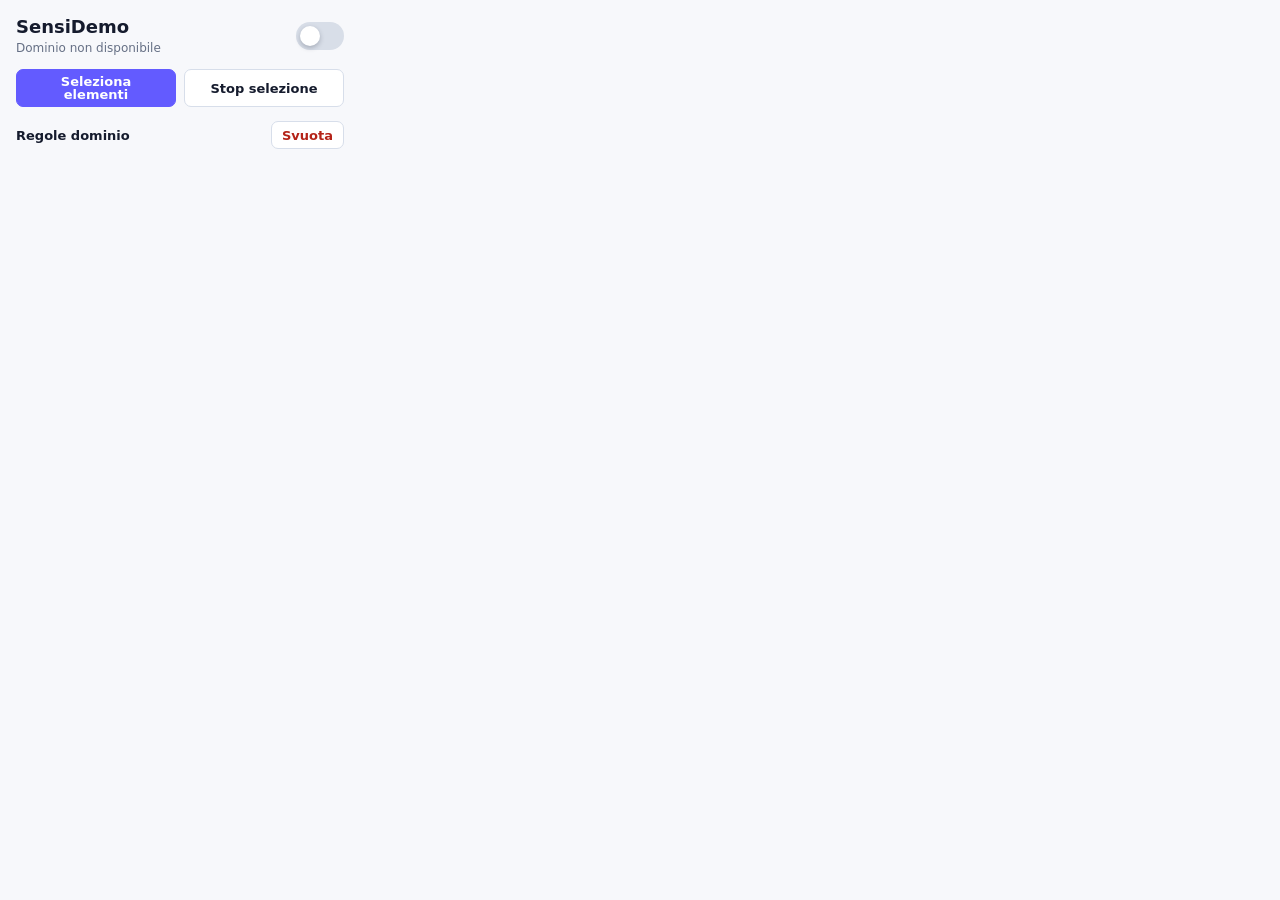
==== src/popup.html @ 9ad803c6 "Initial SensiDemo release" ====
<!doctype html>
<html lang="it">
  <head>
    <meta charset="utf-8">
    <meta name="viewport" content="width=device-width, initial-scale=1">
    <title>SensiDemo</title>
    <link rel="stylesheet" href="popup.css">
  </head>
  <body>
    <main class="shell">
      <header class="header">
        <div>
          <h1>SensiDemo</h1>
          <p id="domain">Dominio non disponibile</p>
        </div>
        <label class="switch" title="Attiva o disattiva il blur nella tab corrente">
          <input id="enabledToggle" type="checkbox">
          <span></span>
        </label>
      </header>

      <section class="actions">
        <button id="selectButton" class="primary" type="button">Seleziona elementi</button>
        <button id="stopSelectButton" type="button">Stop selezione</button>
      </section>

      <p id="status" class="status" role="status"></p>

      <section class="rules">
        <div class="rules__header">
          <h2>Regole dominio</h2>
          <button id="clearButton" type="button">Svuota</button>
        </div>
        <div id="ruleList" class="rule-list"></div>
      </section>
    </main>

    <script src="popup.js"></script>
  </body>
</html>
---- src/popup.css ----
:root {
  color-scheme: light;
  font-family: Inter, ui-sans-serif, system-ui, -apple-system, BlinkMacSystemFont, "Segoe UI", sans-serif;
}

* {
  box-sizing: border-box;
}

body {
  width: 360px;
  margin: 0;
  background: #f7f8fb;
  color: #151b2d;
}

button {
  border: 1px solid #d7deea;
  border-radius: 7px;
  background: #ffffff;
  color: #151b2d;
  cursor: pointer;
  font: 600 13px/1 Inter, ui-sans-serif, system-ui, sans-serif;
}

button:hover {
  border-color: #635bff;
}

.shell {
  display: flex;
  flex-direction: column;
  gap: 14px;
  padding: 16px;
}

.header {
  display: flex;
  align-items: center;
  justify-content: space-between;
  gap: 16px;
}

h1,
h2,
p {
  margin: 0;
}

h1 {
  font-size: 18px;
  letter-spacing: 0;
}

h2 {
  font-size: 13px;
}

#domain {
  margin-top: 4px;
  color: #667085;
  font-size: 12px;
  word-break: break-word;
}

.switch {
  position: relative;
  display: inline-flex;
  flex: 0 0 auto;
  width: 48px;
  height: 28px;
}

.switch input {
  position: absolute;
  opacity: 0;
}

.switch span {
  width: 100%;
  border-radius: 999px;
  background: #d8dee8;
  transition: background 0.16s ease;
}

.switch span::after {
  content: "";
  position: absolute;
  top: 4px;
  left: 4px;
  width: 20px;
  height: 20px;
  border-radius: 50%;
  background: #ffffff;
  box-shadow: 0 2px 5px rgba(15, 23, 42, 0.25);
  transition: transform 0.16s ease;
}

.switch input:checked + span {
  background: #635bff;
}

.switch input:checked + span::after {
  transform: translateX(20px);
}

.actions {
  display: grid;
  grid-template-columns: 1fr 1fr;
  gap: 8px;
}

.actions button {
  min-height: 38px;
  padding: 0 10px;
}

.actions .primary {
  border-color: #635bff;
  background: #635bff;
  color: #ffffff;
}

.status {
  display: none;
  margin-top: -4px;
  padding: 9px 10px;
  border: 1px solid #c7d7fe;
  border-radius: 8px;
  background: #eef4ff;
  color: #1849a9;
  font-size: 12px;
  line-height: 1.35;
}

.status.is-visible {
  display: block;
}

.status.is-error {
  border-color: #fecdca;
  background: #fffbfa;
  color: #b42318;
}

.rules {
  display: flex;
  flex-direction: column;
  gap: 10px;
}

.rules__header {
  display: flex;
  align-items: center;
  justify-content: space-between;
}

.rules__header button {
  min-height: 28px;
  padding: 0 10px;
  color: #b42318;
}

.rule-list {
  display: flex;
  flex-direction: column;
  gap: 8px;
  max-height: 320px;
  overflow: auto;
}

.rule {
  display: grid;
  grid-template-columns: auto 1fr auto;
  align-items: start;
  gap: 9px;
  padding: 10px;
  border: 1px solid #dfe5ef;
  border-radius: 8px;
  background: #ffffff;
}

.rule > input {
  margin-top: 2px;
}

.rule__name {
  color: #151b2d;
  font-size: 13px;
  font-weight: 700;
  line-height: 1.25;
}

.rule__meta,
.empty {
  color: #667085;
  font-size: 12px;
  line-height: 1.3;
}

.rule__meta {
  margin-top: 3px;
  word-break: break-word;
}

.rule__blur {
  display: grid;
  grid-template-columns: auto 1fr;
  align-items: center;
  gap: 8px;
  margin-top: 9px;
}

.rule__blur span {
  color: #344054;
  font-size: 12px;
  font-weight: 700;
  white-space: nowrap;
}

.rule__blur input {
  width: 100%;
  accent-color: #635bff;
}

.rule__kind {
  display: inline-flex;
  align-items: center;
  margin-bottom: 5px;
  padding: 3px 7px;
  border-radius: 999px;
  background: #eef2ff;
  color: #4338ca;
  font-size: 11px;
  font-weight: 700;
}

.rule button {
  min-width: 28px;
  min-height: 28px;
  color: #b42318;
}

.empty {
  padding: 18px 12px;
  border: 1px dashed #cfd7e6;
  border-radius: 8px;
  text-align: center;
}
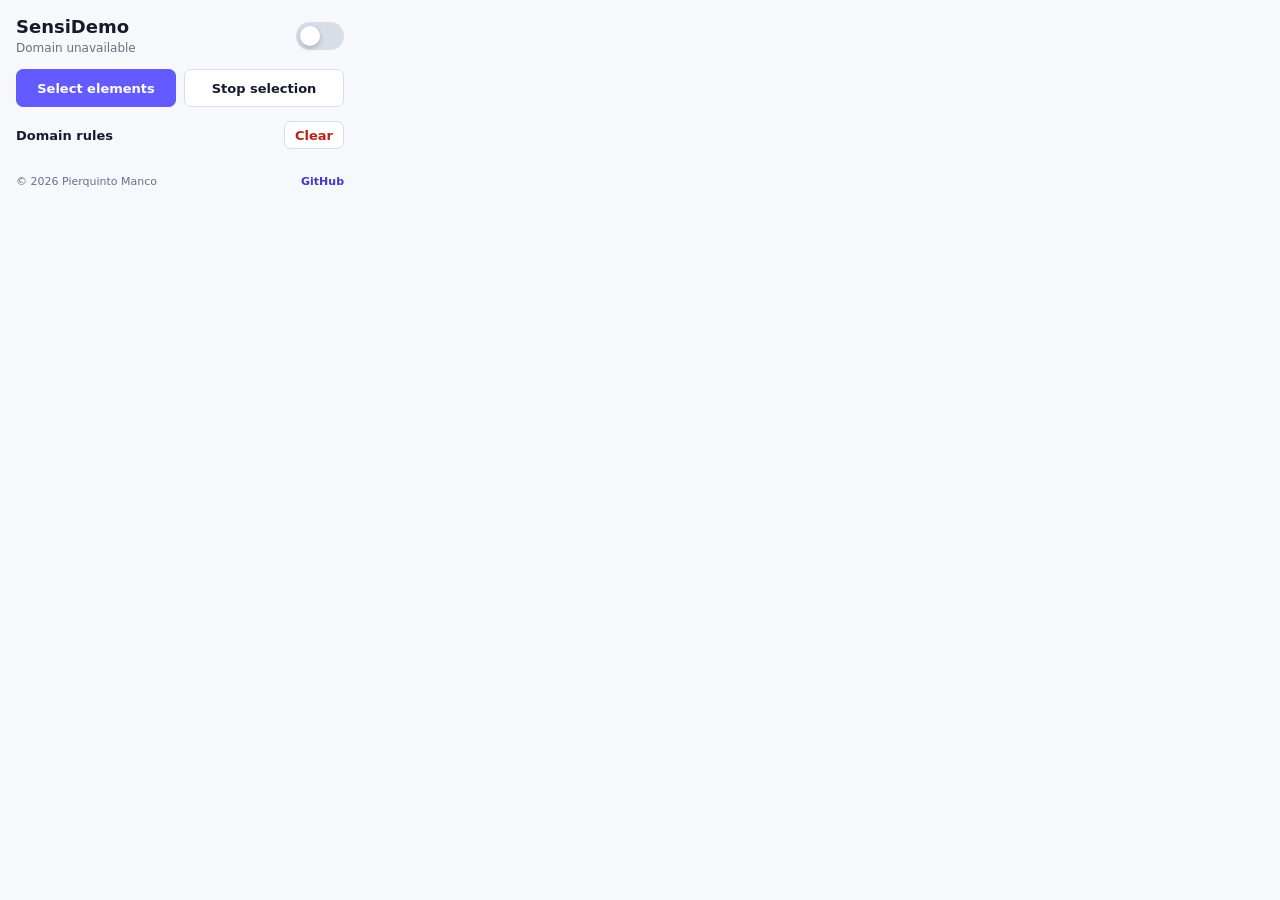
==== commit 0331e02d: "Translate extension UI to English" ====
--- a/src/popup.html
+++ b/src/popup.html
@@ -1,5 +1,5 @@
 <!doctype html>
-<html lang="it">
+<html lang="en">
   <head>
     <meta charset="utf-8">
     <meta name="viewport" content="width=device-width, initial-scale=1">
@@ -11,28 +11,33 @@
       <header class="header">
         <div>
           <h1>SensiDemo</h1>
-          <p id="domain">Dominio non disponibile</p>
+          <p id="domain">Domain unavailable</p>
         </div>
-        <label class="switch" title="Attiva o disattiva il blur nella tab corrente">
+        <label class="switch" title="Turn blur on or off for the current tab">
           <input id="enabledToggle" type="checkbox">
           <span></span>
         </label>
       </header>
 
       <section class="actions">
-        <button id="selectButton" class="primary" type="button">Seleziona elementi</button>
-        <button id="stopSelectButton" type="button">Stop selezione</button>
+        <button id="selectButton" class="primary" type="button">Select elements</button>
+        <button id="stopSelectButton" type="button">Stop selection</button>
       </section>
 
       <p id="status" class="status" role="status"></p>
 
       <section class="rules">
         <div class="rules__header">
-          <h2>Regole dominio</h2>
-          <button id="clearButton" type="button">Svuota</button>
+          <h2>Domain rules</h2>
+          <button id="clearButton" type="button">Clear</button>
         </div>
         <div id="ruleList" class="rule-list"></div>
       </section>
+
+      <footer class="footer">
+        <span>© 2026 Pierquinto Manco</span>
+        <a href="https://github.com/Pierquinto" target="_blank" rel="noreferrer">GitHub</a>
+      </footer>
     </main>
 
     <script src="popup.js"></script>
--- a/src/popup.css
+++ b/src/popup.css
@@ -247,3 +247,24 @@
   border-radius: 8px;
   text-align: center;
 }
+
+.footer {
+  display: flex;
+  align-items: center;
+  justify-content: space-between;
+  gap: 12px;
+  padding-top: 2px;
+  color: #667085;
+  font-size: 11px;
+  line-height: 1.3;
+}
+
+.footer a {
+  color: #4338ca;
+  font-weight: 700;
+  text-decoration: none;
+}
+
+.footer a:hover {
+  text-decoration: underline;
+}
